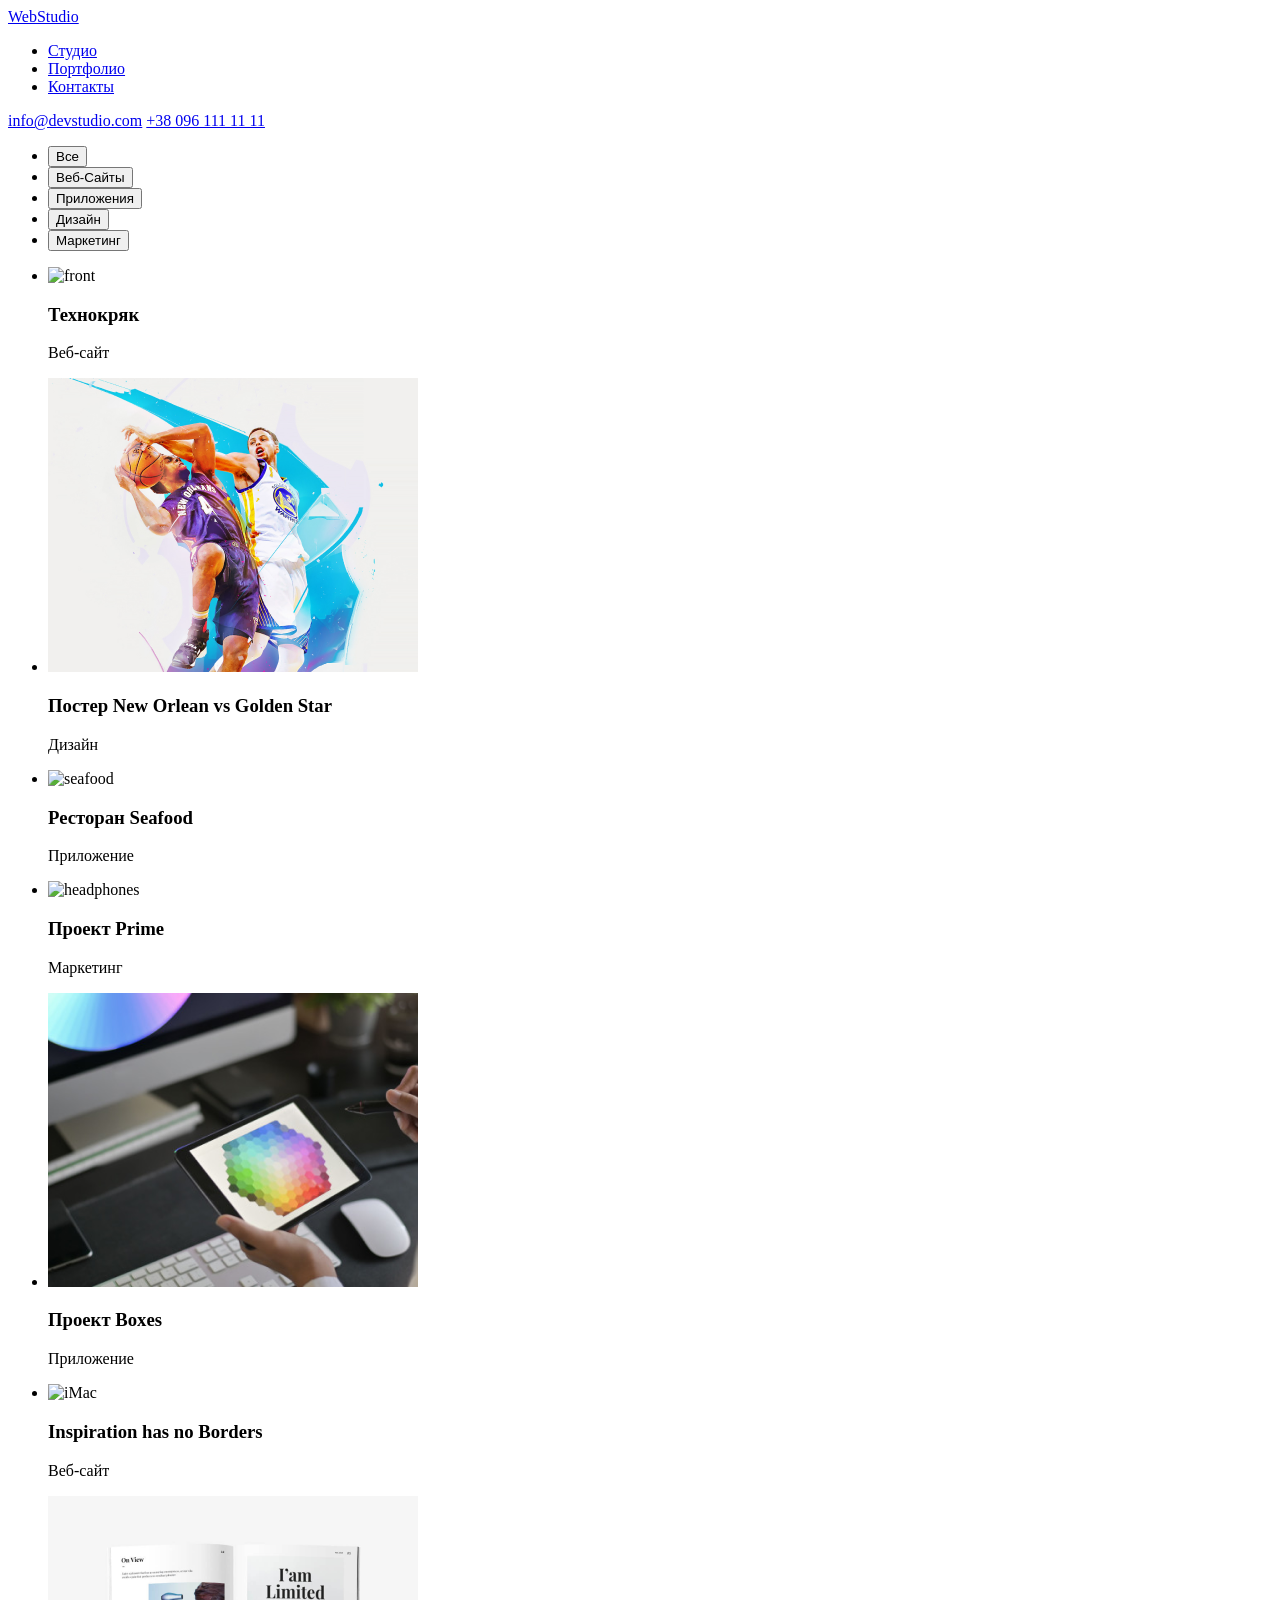
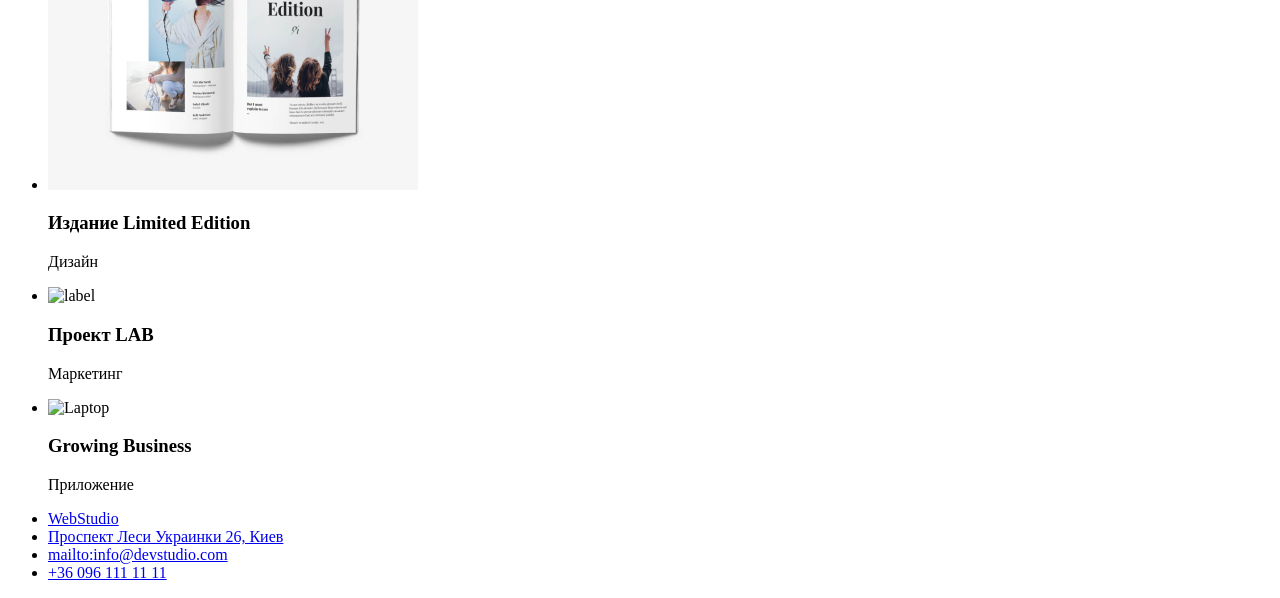
==== port.html @ df476a15 "commit" ====
<!DOCTYPE html>
<html lang="en">
<head>
    <meta charset="UTF-8">
    <meta name="viewport" content="width=device-width, initial-scale=1.0">
    <title>Портфолио</title>
</head>
<body>
    <header>
        <a href="index.html">WebStudio</a> 
    <nav>
      <ul>
        <li><a href="#">Студио</a></li>
        <li><a href="port.html">Портфолио</a></li>
        <li><a href="#">Контакты</a></li>
      </ul>
    </nav>
    <a href="mailto:info@devstudio.com">info@devstudio.com</a>
    <a href="tel:+380961111111">+38 096 111 11 11</a>
   </header>
   <main>
    <section>
        <ul>
        <li><button type="button">Все</button></li>
        <li><button type="button">Веб-Сайты</button></li>
       <li><button type="button">Приложения</button></li>
        <li><button type="button">Дизайн</button></li>
        <li><button type="button">Маркетинг</button></li>
        </ul>
        <ul>
            <li>
                <img src="image/front.png" alt="front">
                <h3>Технокряк</h3>
                <p>Веб-сайт</p>
            </li>
            <li>
                <img src="image/basketball.png" alt="basketball">
                <h3>Постер New Orlean vs Golden Star</h3>
                <p>Дизайн</p>
            </li>
            <li>
                <img src="image/seafood.png" alt="seafood">
                <h3>Ресторан Seafood</h3>
                <p>Приложение</p>
            </li>
            <li>
                <img src="image/headphones.png" alt="headphones">
                <h3>Проект Prime</h3>
                <p>Маркетинг</p>
            </li>
            <li>
                <img src="image/box.png" alt="boxes">
                <h3>Проект Boxes</h3>
                <p>Приложение</p>
            </li>
            <li>
                <img src="image/iMac.png" alt="iMac">
                <h3>Inspiration has no Borders</h3>
                <p>Веб-сайт</p>
            </li>
            <li>
                <img src="/image/book.png" alt="book">
                <h3>Издание Limited Edition</h3>
                <p>Дизайн</p>
            </li>
            <li>
                <img src="image/label.png" alt="label">
                <h3>Проект LAB</h3>
                <p>Маркетинг</p>
            </li>
            <li>
                <img src="image/laptop.png" alt="Laptop">
                <h3>Growing Business</h3>
                <p>Приложение</p>
            </li>
        </ul>
    </section>
   </main>
   <footer>
<adress>
    <ul>
        <li><a href="index.html">WebStudio</a></li>
        <li><a href="https://shorturl.at/2MvZe" target="_blank">Проспект Леси Украинки 26, Киев</a></li>
        <li><a href="mailto:info@devstudio.com">mailto:info@devstudio.com</a></li>
        <li><a href="tel:+370961111111">+36 096 111 11 11</a></li>
    </ul>
    </adress>
   </footer>
</body>
</html>
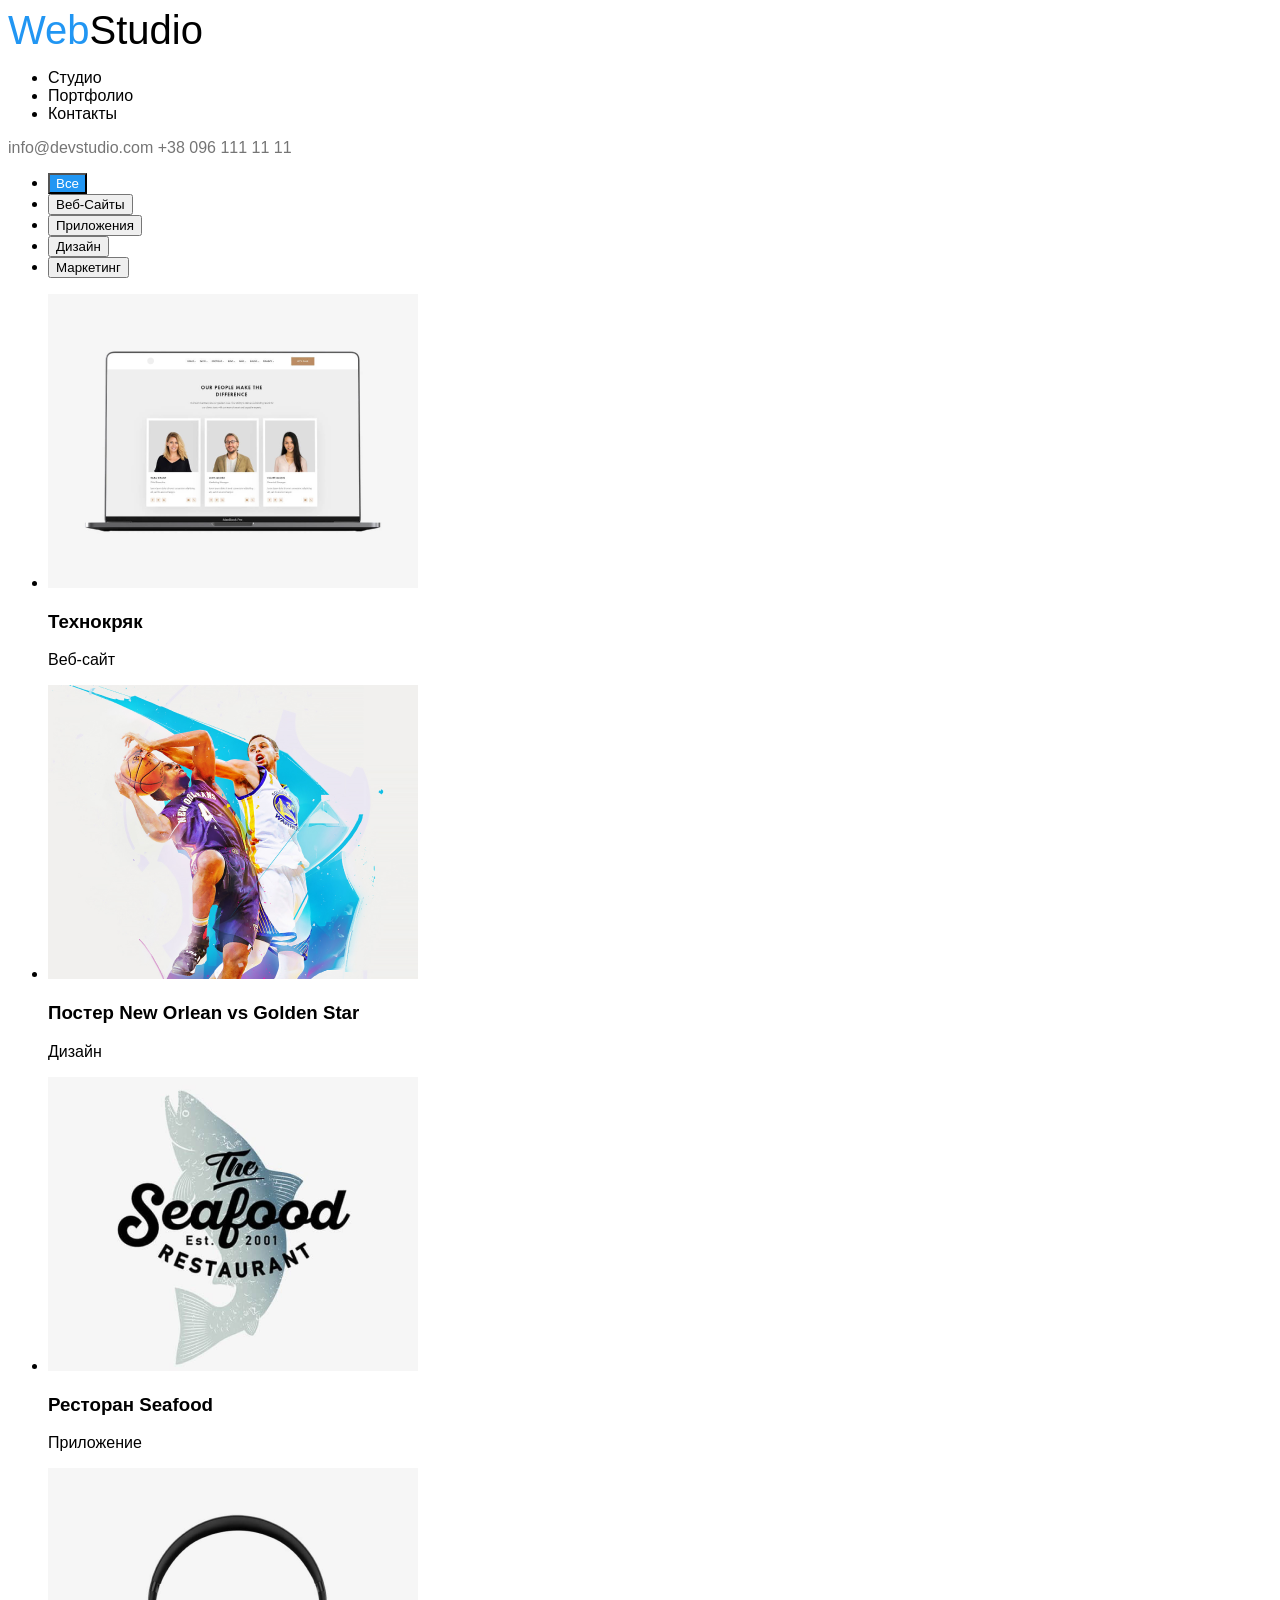
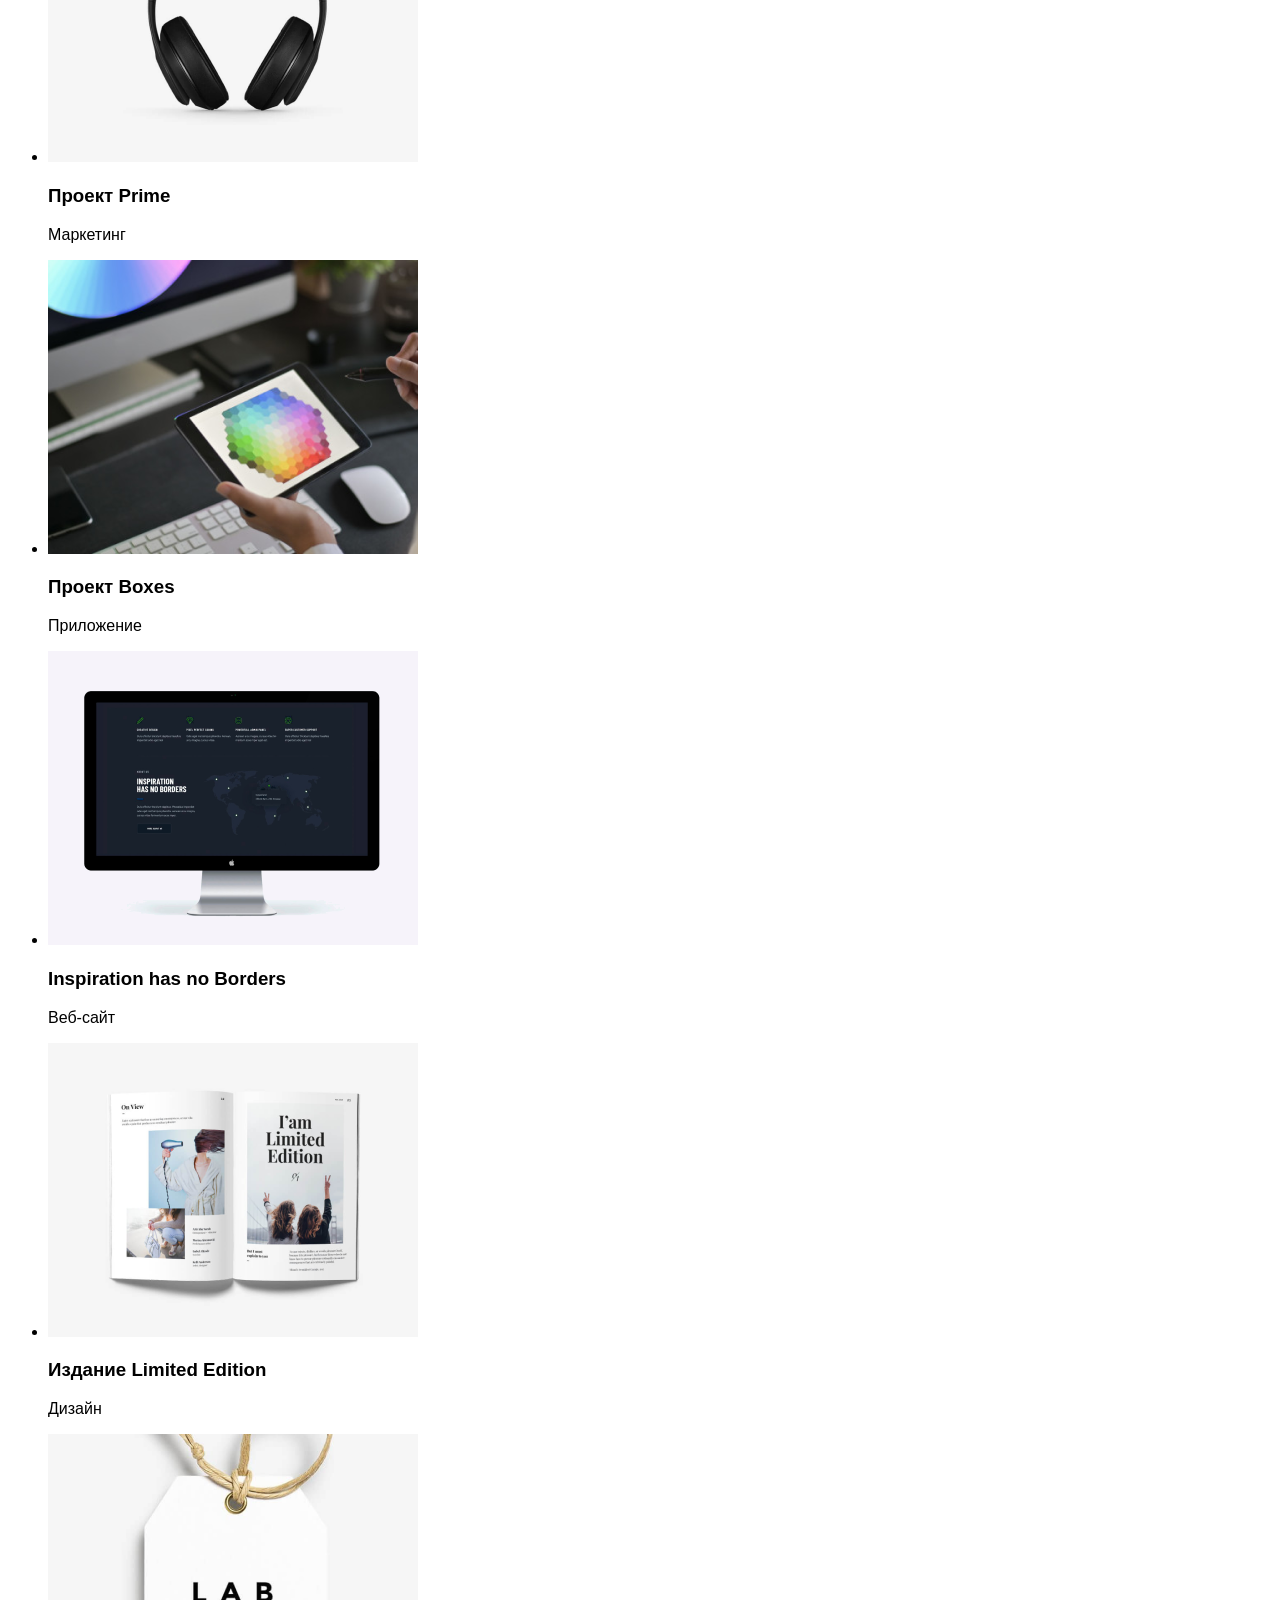
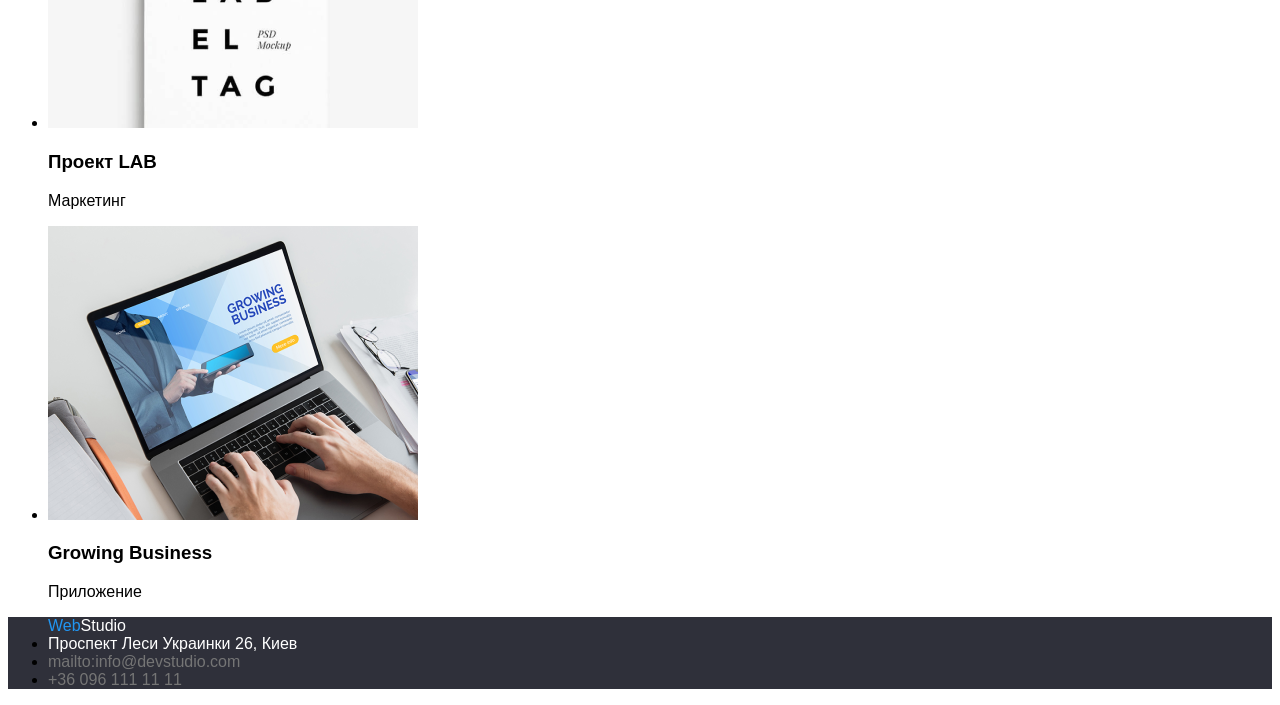
==== commit b397393a: "added css" ====
--- a/port.html
+++ b/port.html
@@ -4,24 +4,25 @@
     <meta charset="UTF-8">
     <meta name="viewport" content="width=device-width, initial-scale=1.0">
     <title>Портфолио</title>
+    <link rel="stylesheet" href="styles.css">
 </head>
 <body>
-    <header>
-        <a href="index.html">WebStudio</a> 
-    <nav>
-      <ul>
-        <li><a href="#">Студио</a></li>
-        <li><a href="port.html">Портфолио</a></li>
-        <li><a href="#">Контакты</a></li>
-      </ul>
-    </nav>
-    <a href="mailto:info@devstudio.com">info@devstudio.com</a>
-    <a href="tel:+380961111111">+38 096 111 11 11</a>
-   </header>
+    <header class="header">
+        <a href="index.html" class="title"><span class="partone">Web</span>Studio</a> 
+        <nav>
+          <ul>
+            <li><a href="#" class="studio">Студио</a></li>
+            <li><a href="port.html" class="port">Портфолио</a></li>
+            <li><a href="#" class="contacts">Контакты</a></li>
+          </ul>
+        </nav>
+        <a href="mailto:info@devstudio.com" class="email">info@devstudio.com</a>
+        <a href="tel:+380961111111" class="phone">+38 096 111 11 11</a>
+       </header>
    <main>
     <section>
         <ul>
-        <li><button type="button">Все</button></li>
+        <li><button type="button" class="button">Все</button></li>
         <li><button type="button">Веб-Сайты</button></li>
        <li><button type="button">Приложения</button></li>
         <li><button type="button">Дизайн</button></li>
@@ -76,13 +77,13 @@
         </ul>
     </section>
    </main>
-   <footer>
-<adress>
-    <ul>
-        <li><a href="index.html">WebStudio</a></li>
-        <li><a href="https://shorturl.at/2MvZe" target="_blank">Проспект Леси Украинки 26, Киев</a></li>
-        <li><a href="mailto:info@devstudio.com">mailto:info@devstudio.com</a></li>
-        <li><a href="tel:+370961111111">+36 096 111 11 11</a></li>
+   <footer class="footer">
+    <adress>
+    <ul class=>
+        <li"><a href="index.html" class="footera"><span class="footerpart">Web</span>Studio</a></li>
+        <li><a href="https://shorturl.at/2MvZe" target="_blank" class="location">Проспект Леси Украинки 26, Киев</a></li>
+        <li><a href="mailto:info@devstudio.com" class="emailtwo">mailto:info@devstudio.com</a></li>
+        <li><a href="tel:+370961111111" class="phonetwo">+36 096 111 11 11</a></li>
     </ul>
     </adress>
    </footer>
--- a/styles.css
+++ b/styles.css
@@ -0,0 +1,74 @@
+* {
+    font-family: Helvetica;
+    text-decoration: none;
+}
+.title {
+    color: #000000;
+    font-size: 40px;
+} 
+.partone {
+    color: #2196f3;
+}
+.studio {
+    color: #000000;
+}
+.studio:hover {
+    color: #2196f3;
+}
+.port {
+    color: #000000;
+}
+.port:hover {
+    color: #2196f3;
+}
+.contacts {
+    color: #000000;
+}
+.contacts:hover {
+    color: #2196f3;
+}
+.email{
+    color: #757575;
+}
+.email:hover {
+    color: #2196f3;
+}
+.phone {
+    color: #757575;
+}
+.phone:hover {
+    color: #2196f3;
+}
+.secone {
+    background-color: #2f303a;
+}
+.textone {
+    color: #ffffff;
+}
+.test {
+    background-color: #2196f3;
+    color: #ffffffff;
+}
+.footer {
+    background-color: #2f303a;
+}
+
+.footerpart {
+    color: #2196f3;
+}
+.footera {
+    color: #ffffff;
+}
+.location {
+    color: #ffffff;
+}
+.emailtwo {
+    color: #757575;
+}
+.phonetwo {
+    color: #757575;
+}
+.button {
+    background-color: #2196f3;
+    color: #ffffff;
+}
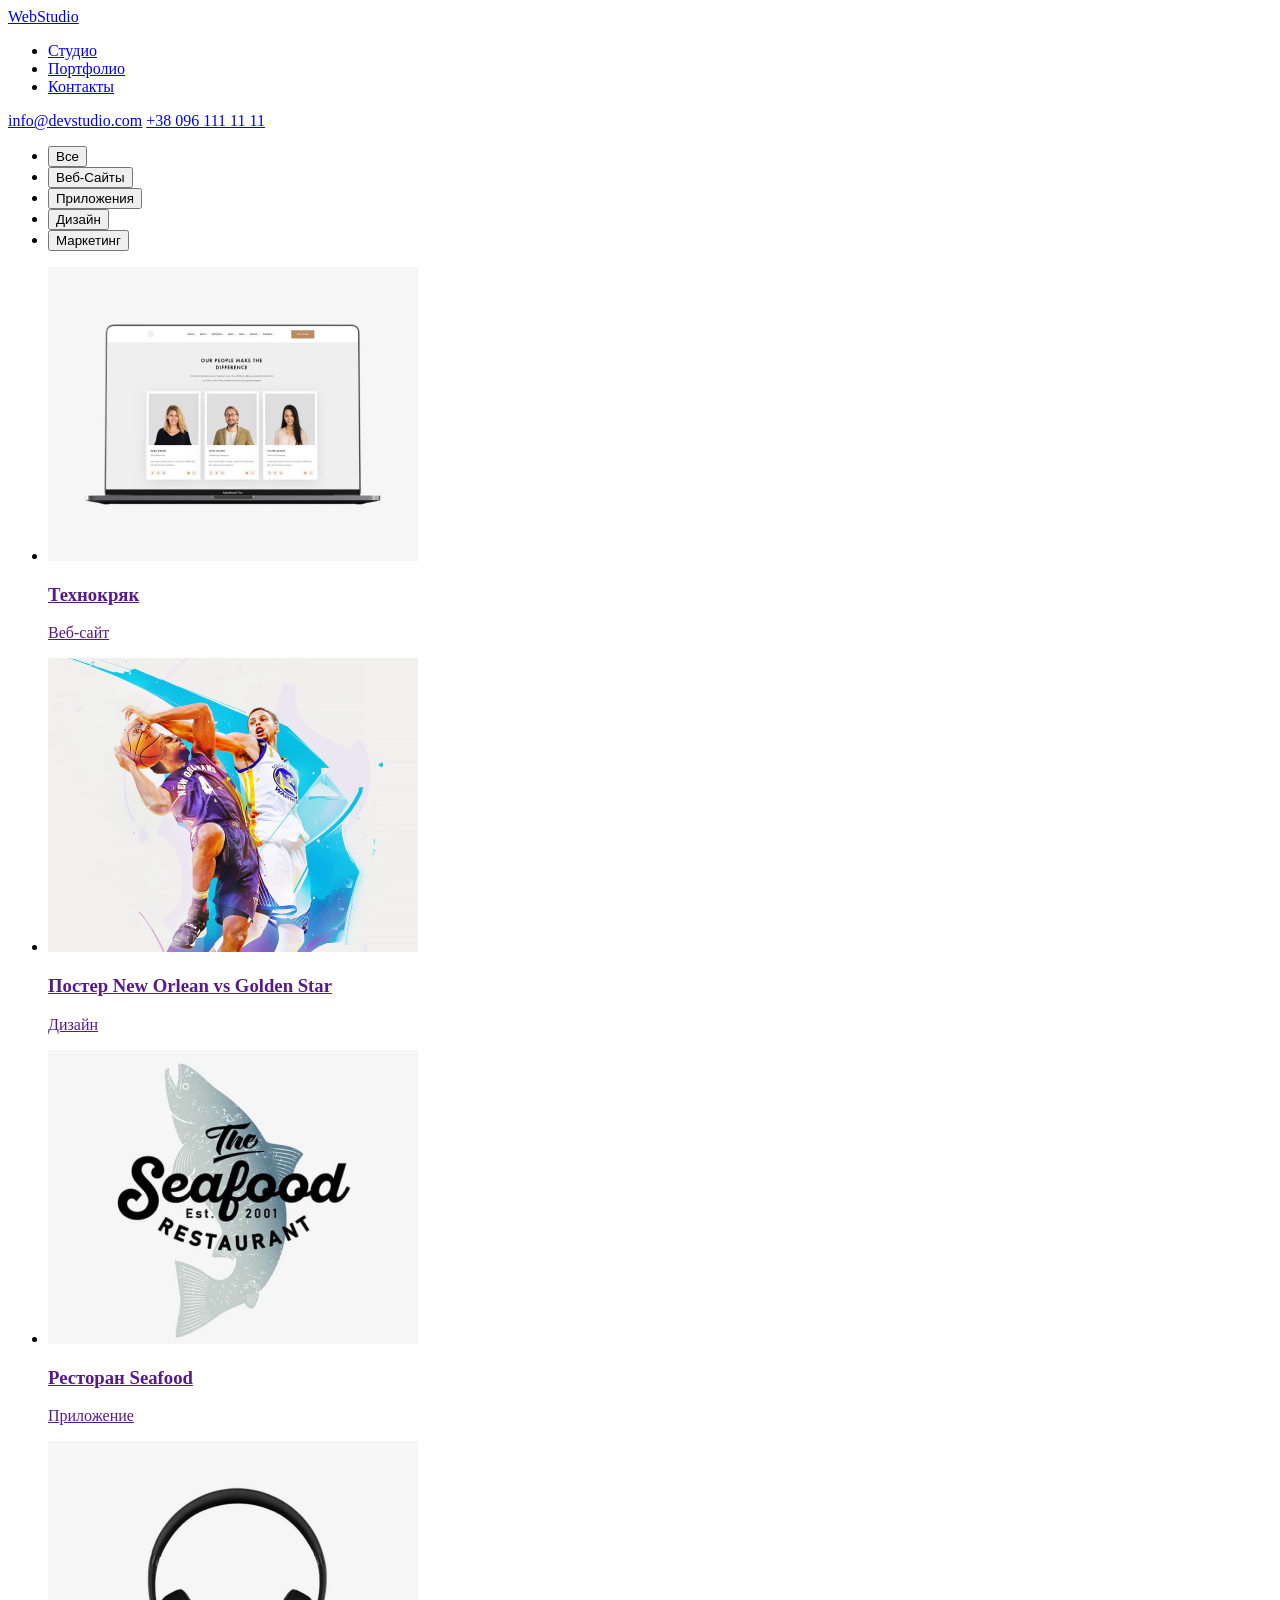
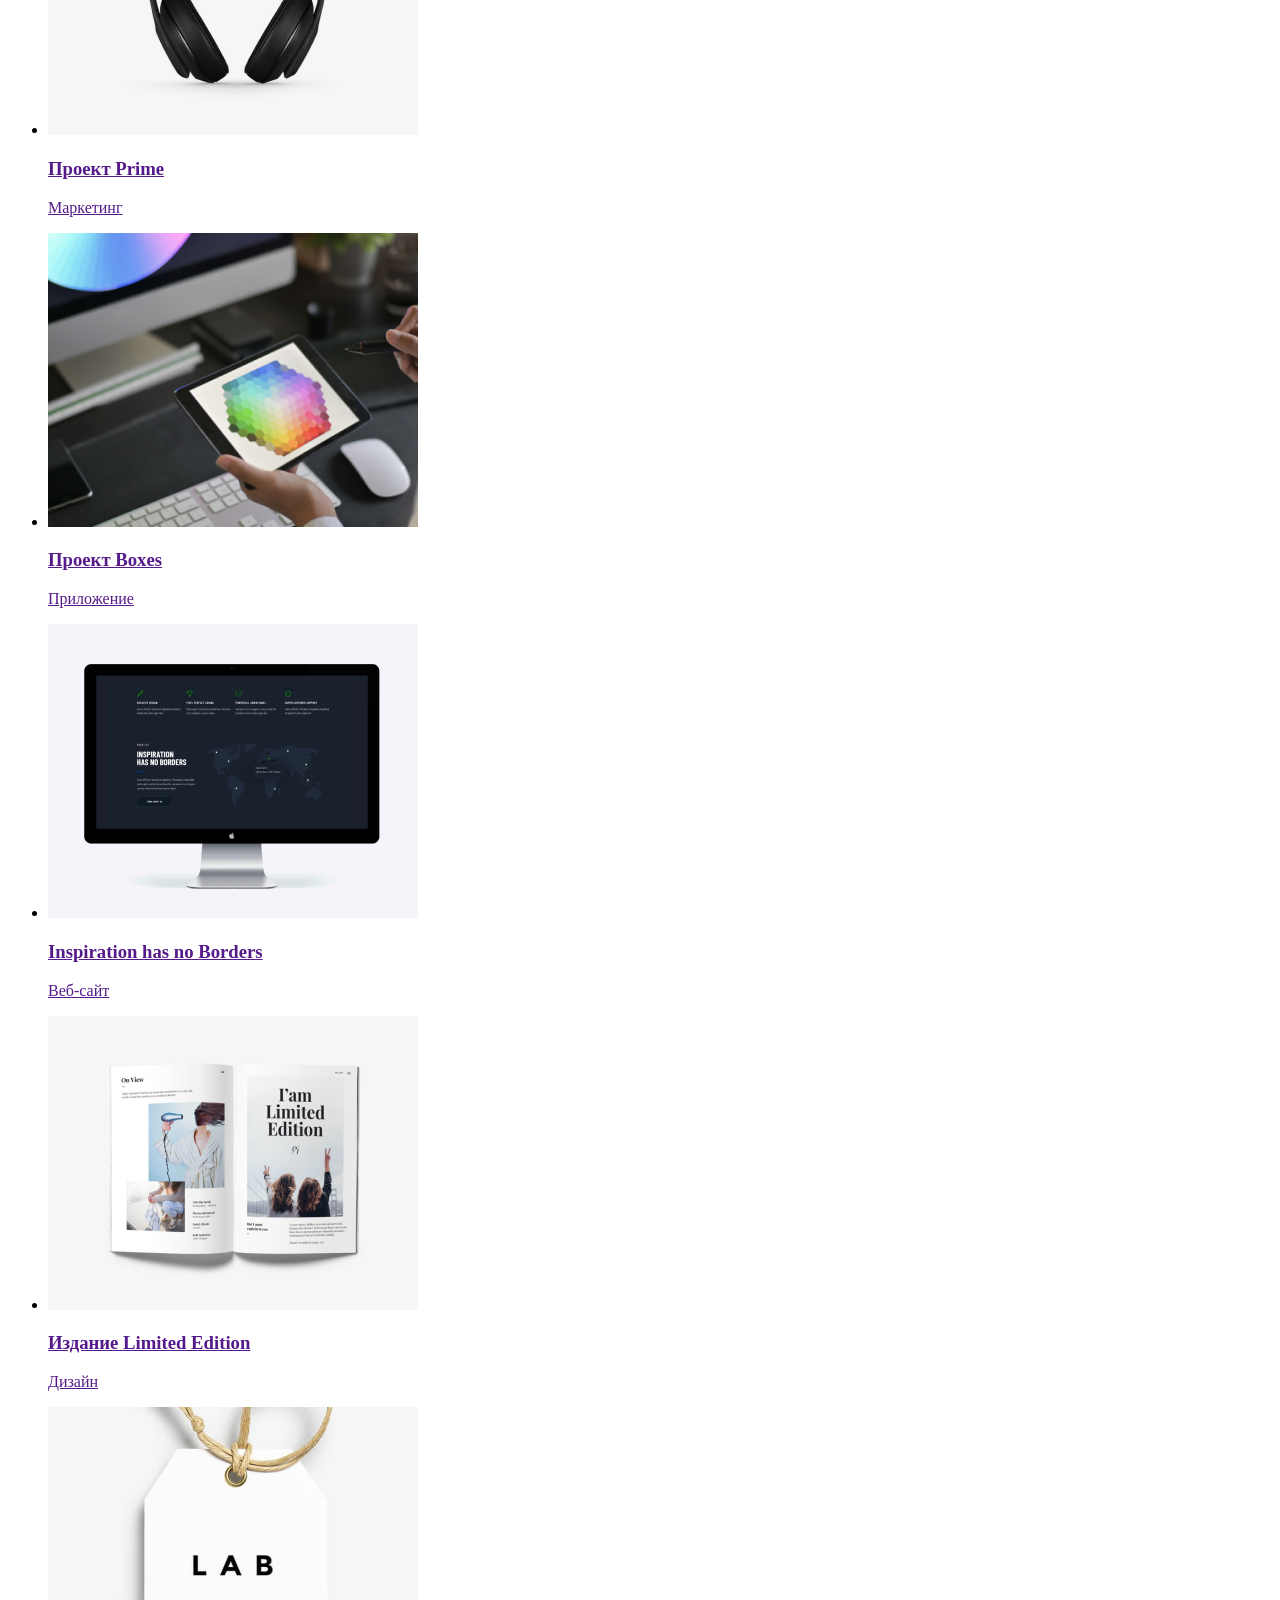
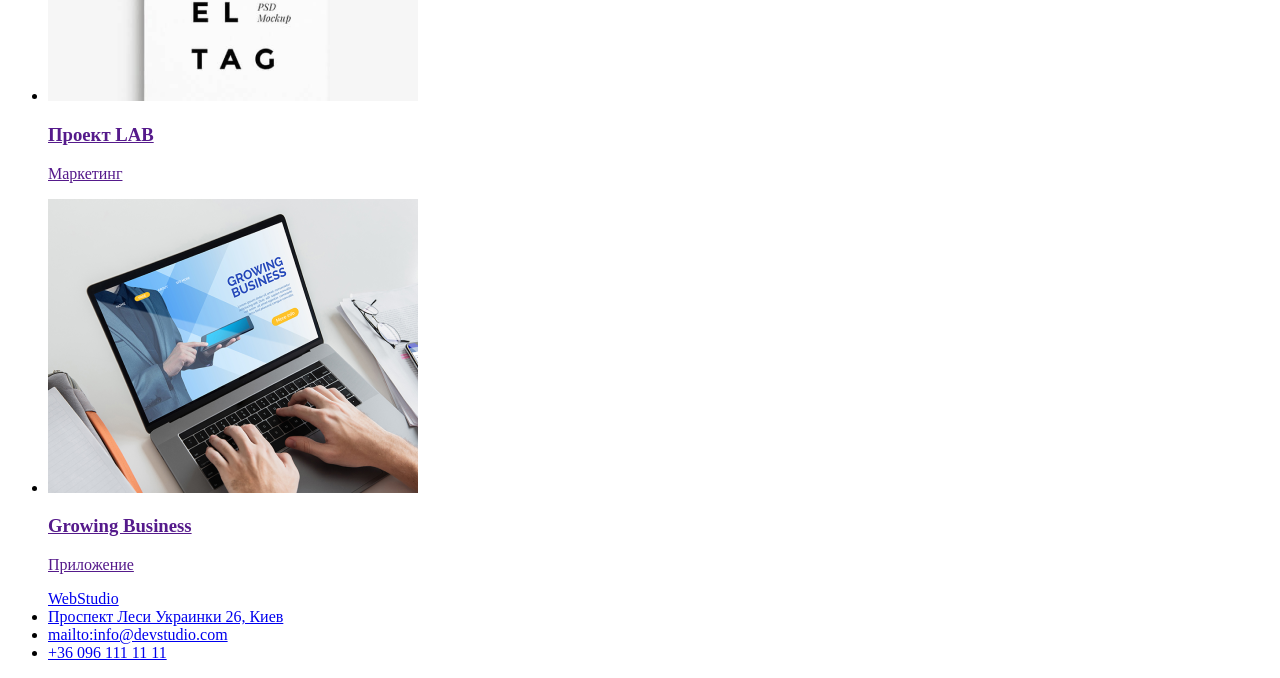
==== commit c97fdd57: "Update port.html" ====
--- a/port.html
+++ b/port.html
@@ -30,49 +30,66 @@
         </ul>
         <ul>
             <li>
+                <a href="">
                 <img src="image/front.png" alt="front">
                 <h3>Технокряк</h3>
                 <p>Веб-сайт</p>
             </li>
             <li>
+                 <a href="">
                 <img src="image/basketball.png" alt="basketball">
                 <h3>Постер New Orlean vs Golden Star</h3>
                 <p>Дизайн</p>
+                     </a>
             </li>
             <li>
+                 <a href="">
                 <img src="image/seafood.png" alt="seafood">
                 <h3>Ресторан Seafood</h3>
                 <p>Приложение</p>
+                     </a>
             </li>
             <li>
+                 <a href="">
                 <img src="image/headphones.png" alt="headphones">
                 <h3>Проект Prime</h3>
                 <p>Маркетинг</p>
+                     </a>
             </li>
             <li>
+                 <a href="">
                 <img src="image/box.png" alt="boxes">
                 <h3>Проект Boxes</h3>
                 <p>Приложение</p>
+                     </a>
             </li>
             <li>
+                 <a href="">
                 <img src="image/iMac.png" alt="iMac">
                 <h3>Inspiration has no Borders</h3>
                 <p>Веб-сайт</p>
+                     </a>
             </li>
             <li>
+                 <a href="">
                 <img src="/image/book.png" alt="book">
                 <h3>Издание Limited Edition</h3>
                 <p>Дизайн</p>
+                     </a>
             </li>
             <li>
+                 <a href="">
                 <img src="image/label.png" alt="label">
                 <h3>Проект LAB</h3>
                 <p>Маркетинг</p>
+                     </a>
             </li>
             <li>
+                 <a href="">
                 <img src="image/laptop.png" alt="Laptop">
                 <h3>Growing Business</h3>
                 <p>Приложение</p>
+                     </a>
             </li>
         </ul>
     </section>
@@ -88,4 +105,4 @@
     </adress>
    </footer>
 </body>
-</html>+</html>
--- a/styles.css
+++ b/styles.css
@@ -1,74 +1,21 @@
-* {
-    font-family: Helvetica;
-    text-decoration: none;
+:root {
+    --title-color: #000000;
+    --partone-color: #2196f3;
+    --studio-color: #2196f3;
+    --port-color: #000000;
+    --contacts-color: #000000;
+    --email-color: #757575;
+    --phone-color: #757575;
+    --secone-background-color: #2f303a;
+    --textone-color: #ffffff;
+    --test-background-color: #2196f3;
+    --test-color: #ffffffff;
+    --footer-background-color: #2f303a;
+    --footerpart-color: #2196f3;
+    --footera-color: #ffffff;
+    --location-color: #ffffff;
+    --emailtwo-color: #757575;
+    --phonetwo-color: #757575;
+    --button-background-color: #2196f3;
+    --button-color: #ffffff;
 }
-.title {
-    color: #000000;
-    font-size: 40px;
-} 
-.partone {
-    color: #2196f3;
-}
-.studio {
-    color: #000000;
-}
-.studio:hover {
-    color: #2196f3;
-}
-.port {
-    color: #000000;
-}
-.port:hover {
-    color: #2196f3;
-}
-.contacts {
-    color: #000000;
-}
-.contacts:hover {
-    color: #2196f3;
-}
-.email{
-    color: #757575;
-}
-.email:hover {
-    color: #2196f3;
-}
-.phone {
-    color: #757575;
-}
-.phone:hover {
-    color: #2196f3;
-}
-.secone {
-    background-color: #2f303a;
-}
-.textone {
-    color: #ffffff;
-}
-.test {
-    background-color: #2196f3;
-    color: #ffffffff;
-}
-.footer {
-    background-color: #2f303a;
-}
-
-.footerpart {
-    color: #2196f3;
-}
-.footera {
-    color: #ffffff;
-}
-.location {
-    color: #ffffff;
-}
-.emailtwo {
-    color: #757575;
-}
-.phonetwo {
-    color: #757575;
-}
-.button {
-    background-color: #2196f3;
-    color: #ffffff;
-}
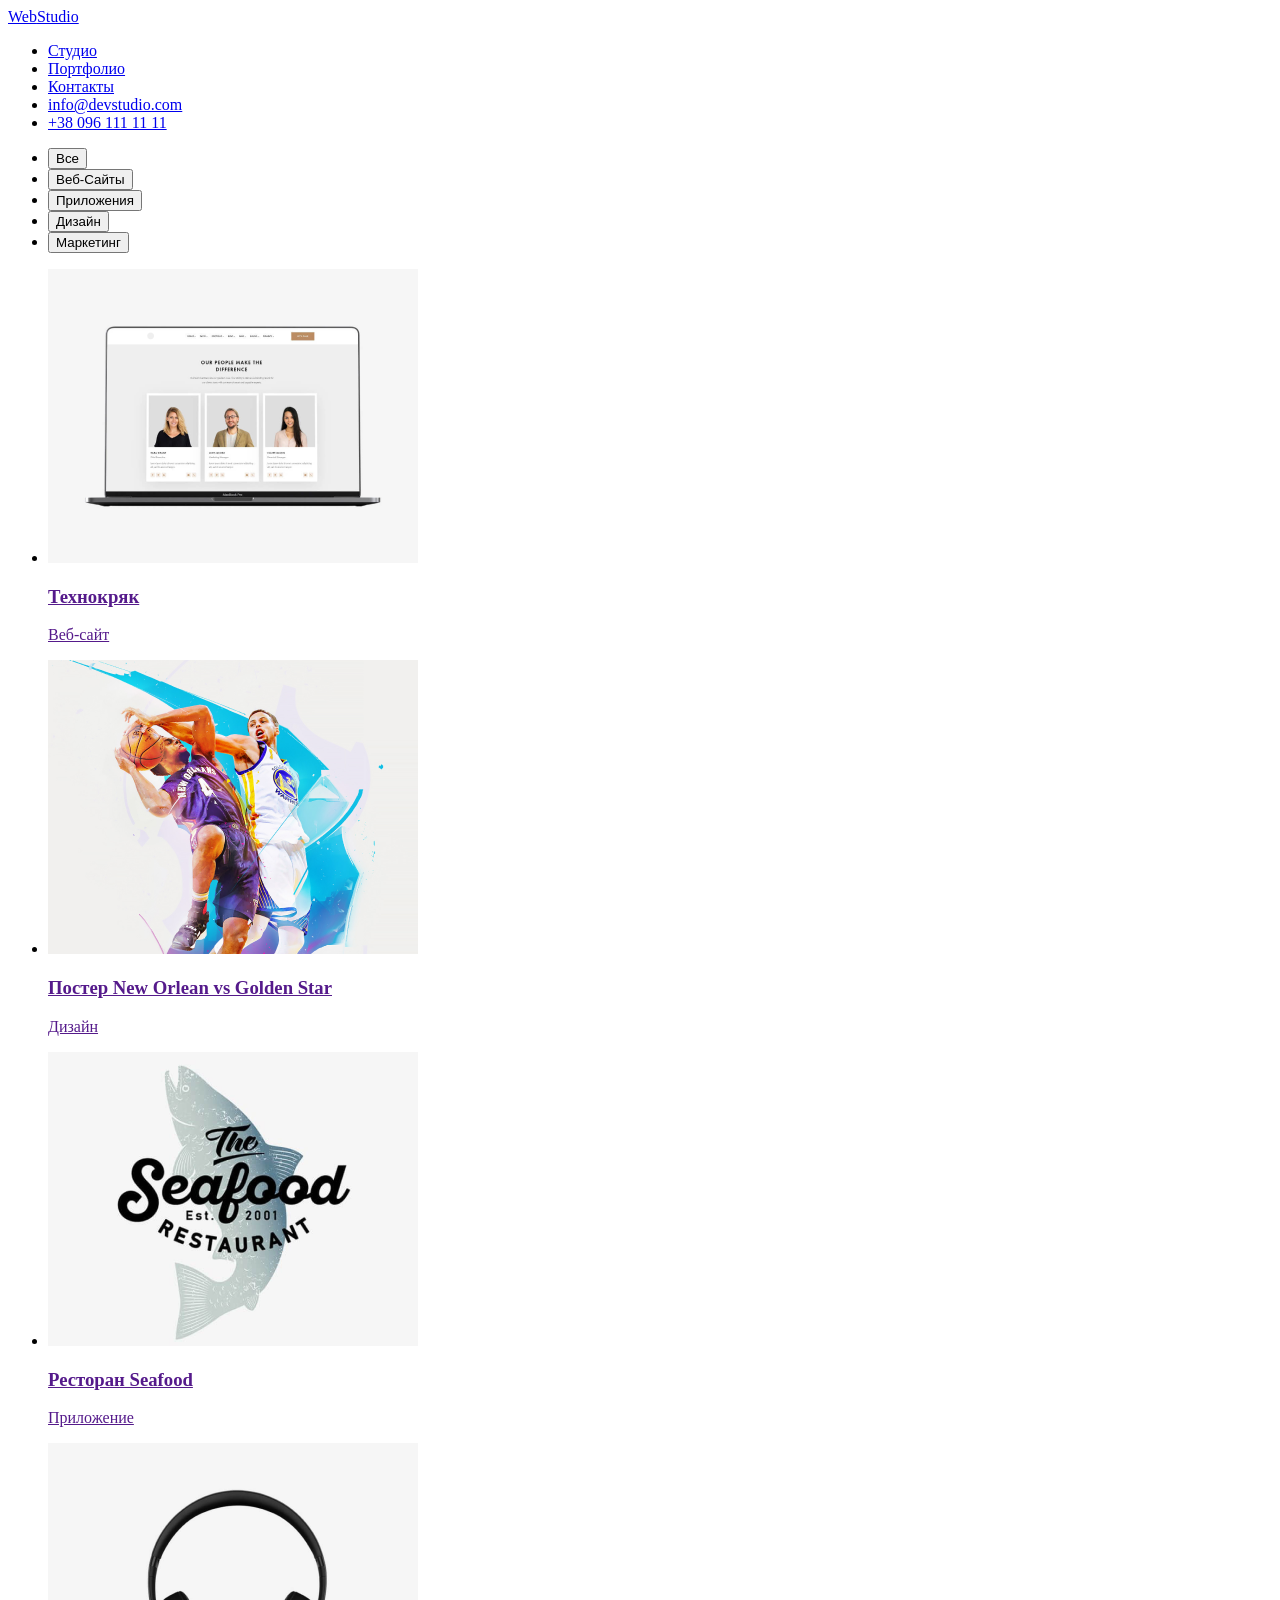
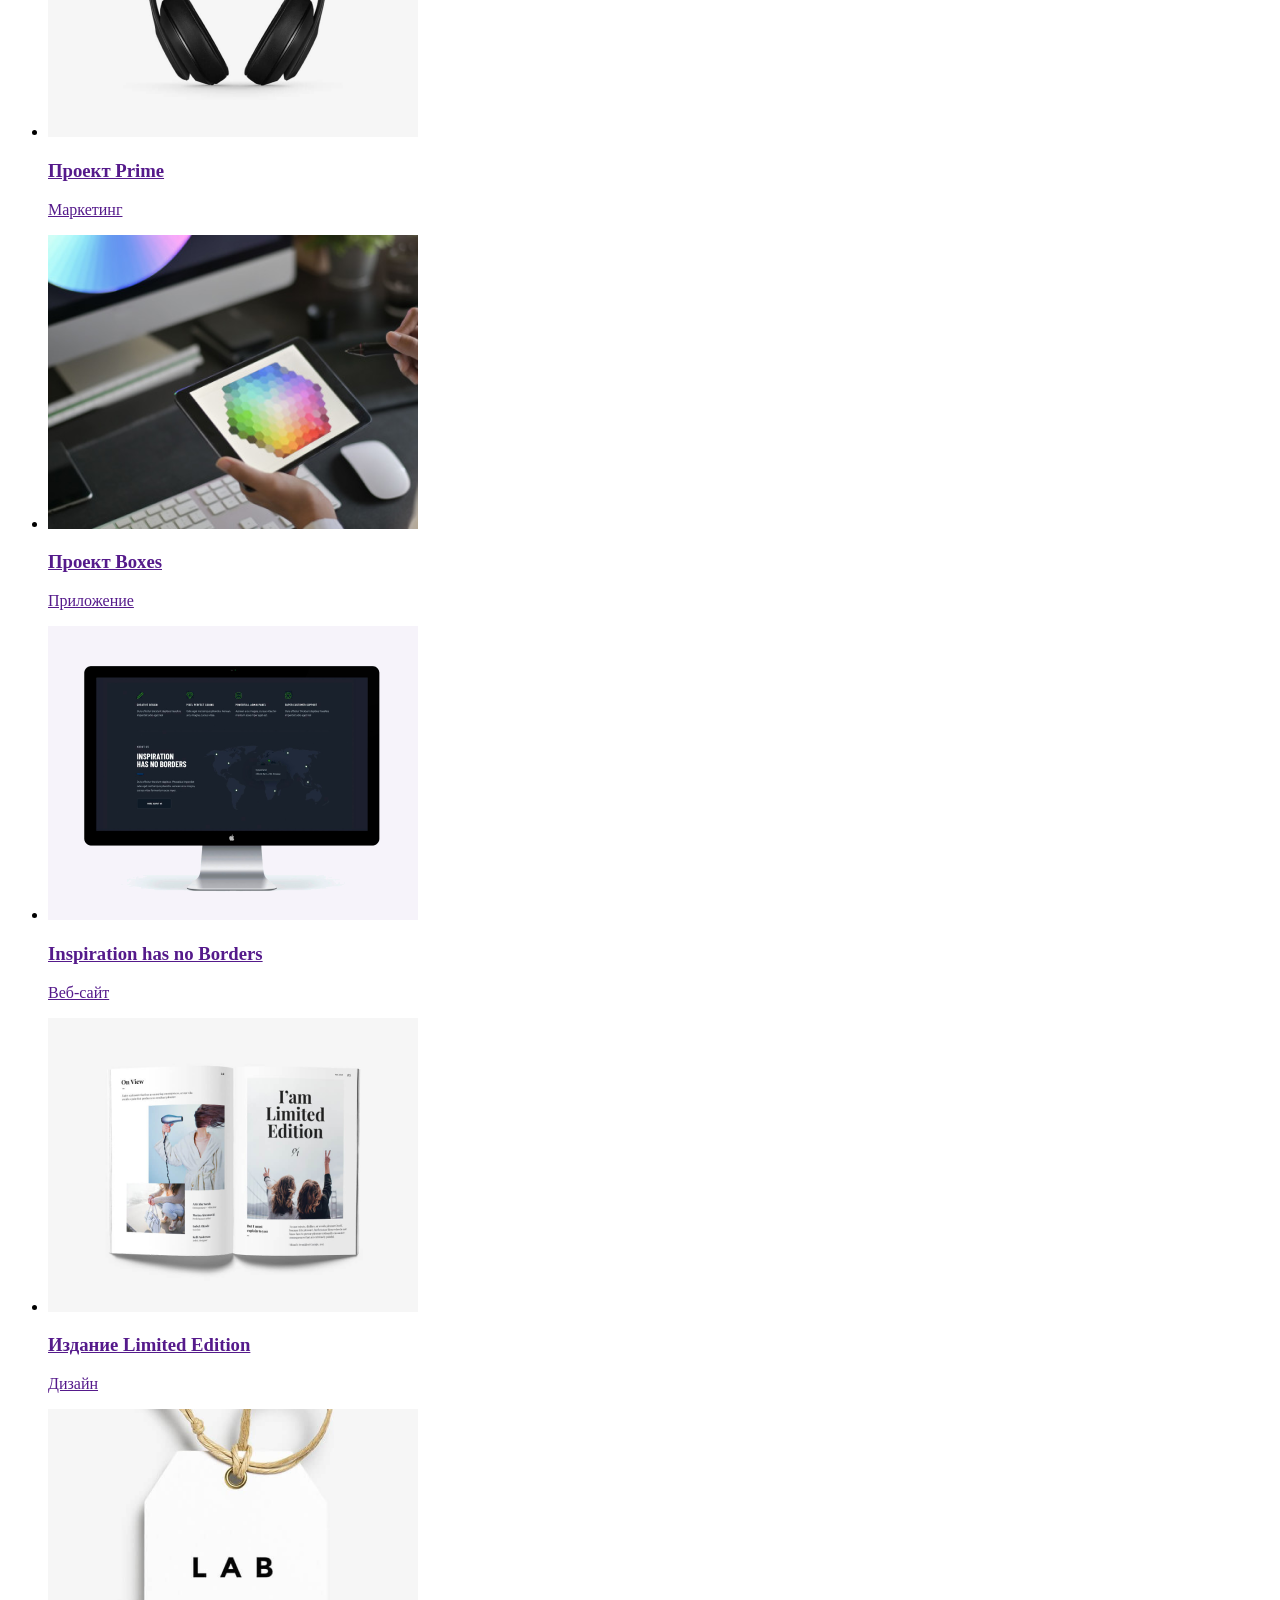
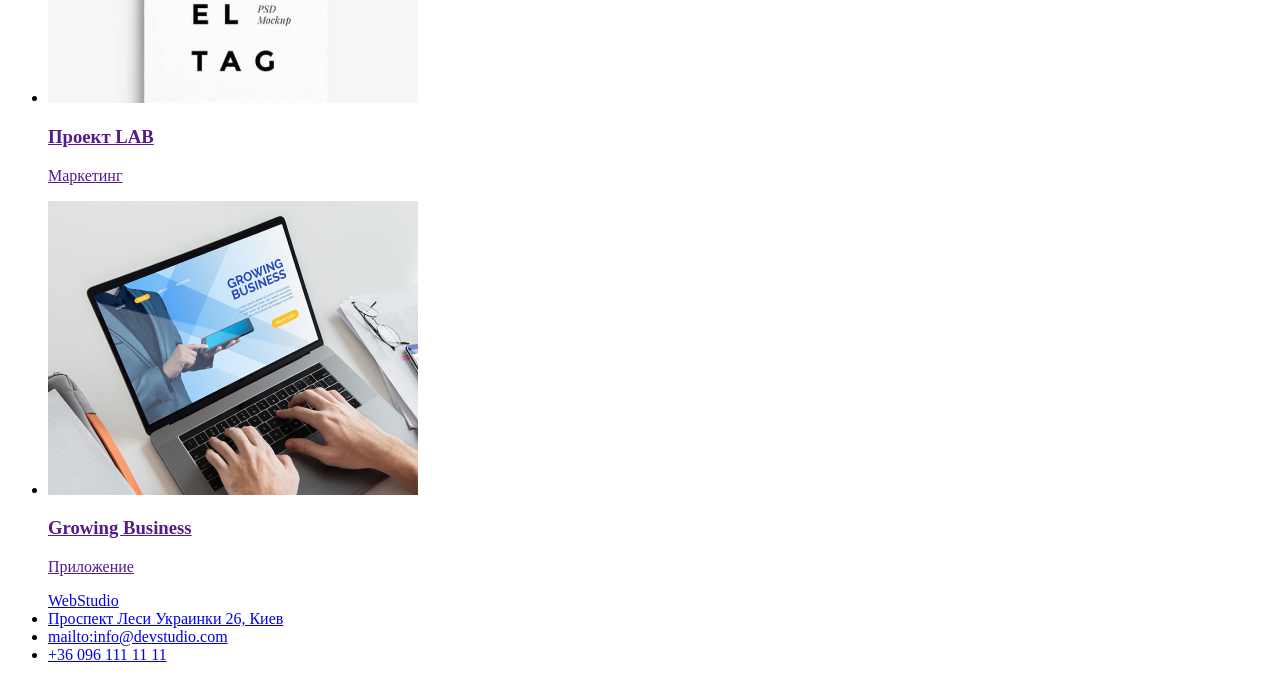
==== commit d31c5071: "Update port.html" ====
--- a/port.html
+++ b/port.html
@@ -3,26 +3,26 @@
 <head>
     <meta charset="UTF-8">
     <meta name="viewport" content="width=device-width, initial-scale=1.0">
-    <title>Портфолио</title>
+    <title>Портфолио//WebStudio</title>
     <link rel="stylesheet" href="styles.css">
 </head>
 <body>
     <header class="header">
-        <a href="index.html" class="title"><span class="partone">Web</span>Studio</a> 
+        <a href="index.html"><span>Web</span>Studio</a> 
         <nav>
           <ul>
-            <li><a href="#" class="studio">Студио</a></li>
-            <li><a href="port.html" class="port">Портфолио</a></li>
-            <li><a href="#" class="contacts">Контакты</a></li>
+            <li><a href="#">Студио</a></li>
+            <li><a href="port.html">Портфолио</a></li>
+            <li><a href="#">Контакты</a></li>
+              <li><a href="mailto:info@devstudio.com" class="email">info@devstudio.com</a></li>
+       <li><a href="tel:+380961111111">+38 096 111 11 11</a></li>
           </ul>
         </nav>
-        <a href="mailto:info@devstudio.com" class="email">info@devstudio.com</a>
-        <a href="tel:+380961111111" class="phone">+38 096 111 11 11</a>
        </header>
    <main>
     <section>
         <ul>
-        <li><button type="button" class="button">Все</button></li>
+        <li><button type="button">Все</button></li>
         <li><button type="button">Веб-Сайты</button></li>
        <li><button type="button">Приложения</button></li>
         <li><button type="button">Дизайн</button></li>
@@ -31,62 +31,62 @@
         <ul>
             <li>
                 <a href="">
-                <img src="image/front.png" alt="front">
+                <img src="./image/front.png" alt="front">
                 <h3>Технокряк</h3>
                 <p>Веб-сайт</p>
             </li>
             <li>
                  <a href="">
-                <img src="image/basketball.png" alt="basketball">
+                <img src="./image/basketball.png" alt="basketball">
                 <h3>Постер New Orlean vs Golden Star</h3>
                 <p>Дизайн</p>
                      </a>
             </li>
             <li>
                  <a href="">
-                <img src="image/seafood.png" alt="seafood">
+                <img src="./image/seafood.png" alt="seafood">
                 <h3>Ресторан Seafood</h3>
                 <p>Приложение</p>
                      </a>
             </li>
             <li>
                  <a href="">
-                <img src="image/headphones.png" alt="headphones">
+                <img src="./image/headphones.png" alt="headphones">
                 <h3>Проект Prime</h3>
                 <p>Маркетинг</p>
                      </a>
             </li>
             <li>
                  <a href="">
-                <img src="image/box.png" alt="boxes">
+                <img src="./image/box.png" alt="boxes">
                 <h3>Проект Boxes</h3>
                 <p>Приложение</p>
                      </a>
             </li>
             <li>
                  <a href="">
-                <img src="image/iMac.png" alt="iMac">
+                <img src="./image/iMac.png" alt="iMac">
                 <h3>Inspiration has no Borders</h3>
                 <p>Веб-сайт</p>
                      </a>
             </li>
             <li>
                  <a href="">
-                <img src="/image/book.png" alt="book">
+                <img src="./image/book.png" alt="book">
                 <h3>Издание Limited Edition</h3>
                 <p>Дизайн</p>
                      </a>
             </li>
             <li>
                  <a href="">
-                <img src="image/label.png" alt="label">
+                <img src="./image/label.png" alt="label">
                 <h3>Проект LAB</h3>
                 <p>Маркетинг</p>
                      </a>
             </li>
             <li>
                  <a href="">
-                <img src="image/laptop.png" alt="Laptop">
+                <img src="./image/laptop.png" alt="Laptop">
                 <h3>Growing Business</h3>
                 <p>Приложение</p>
                      </a>
